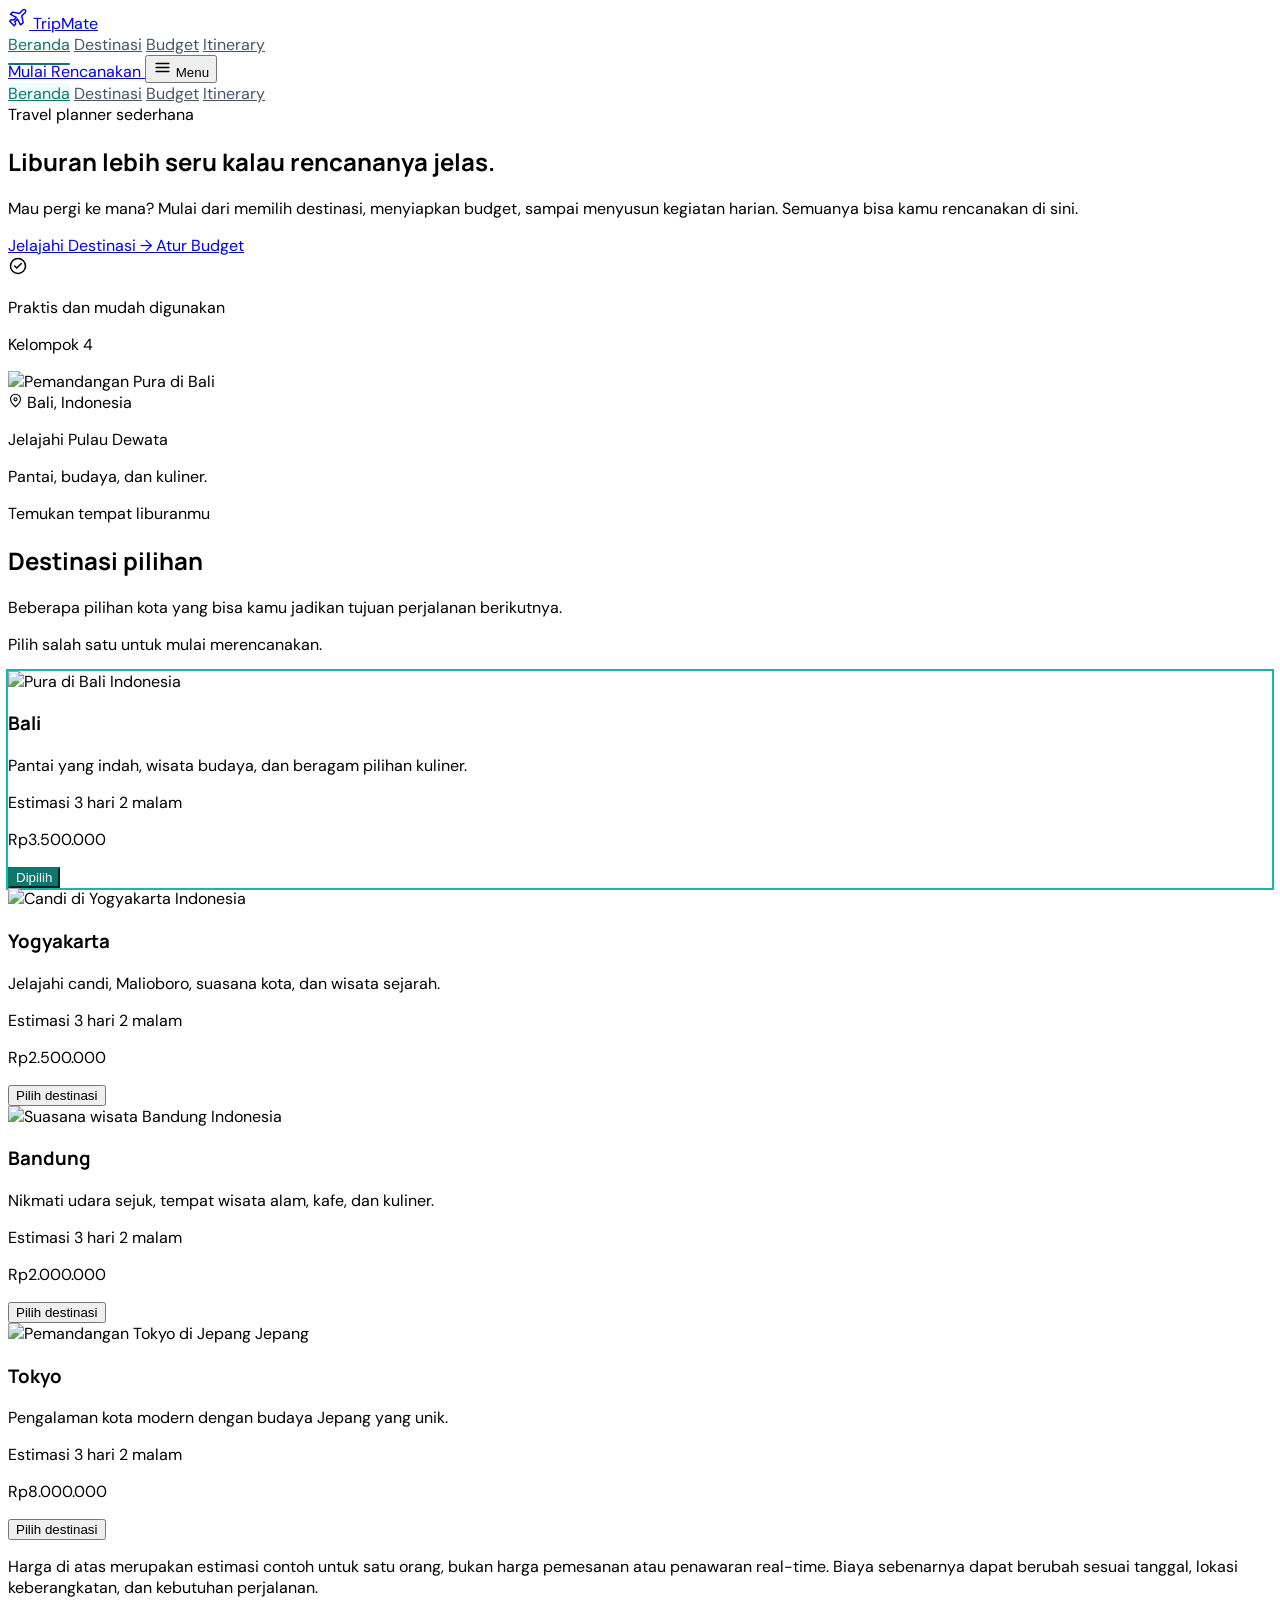
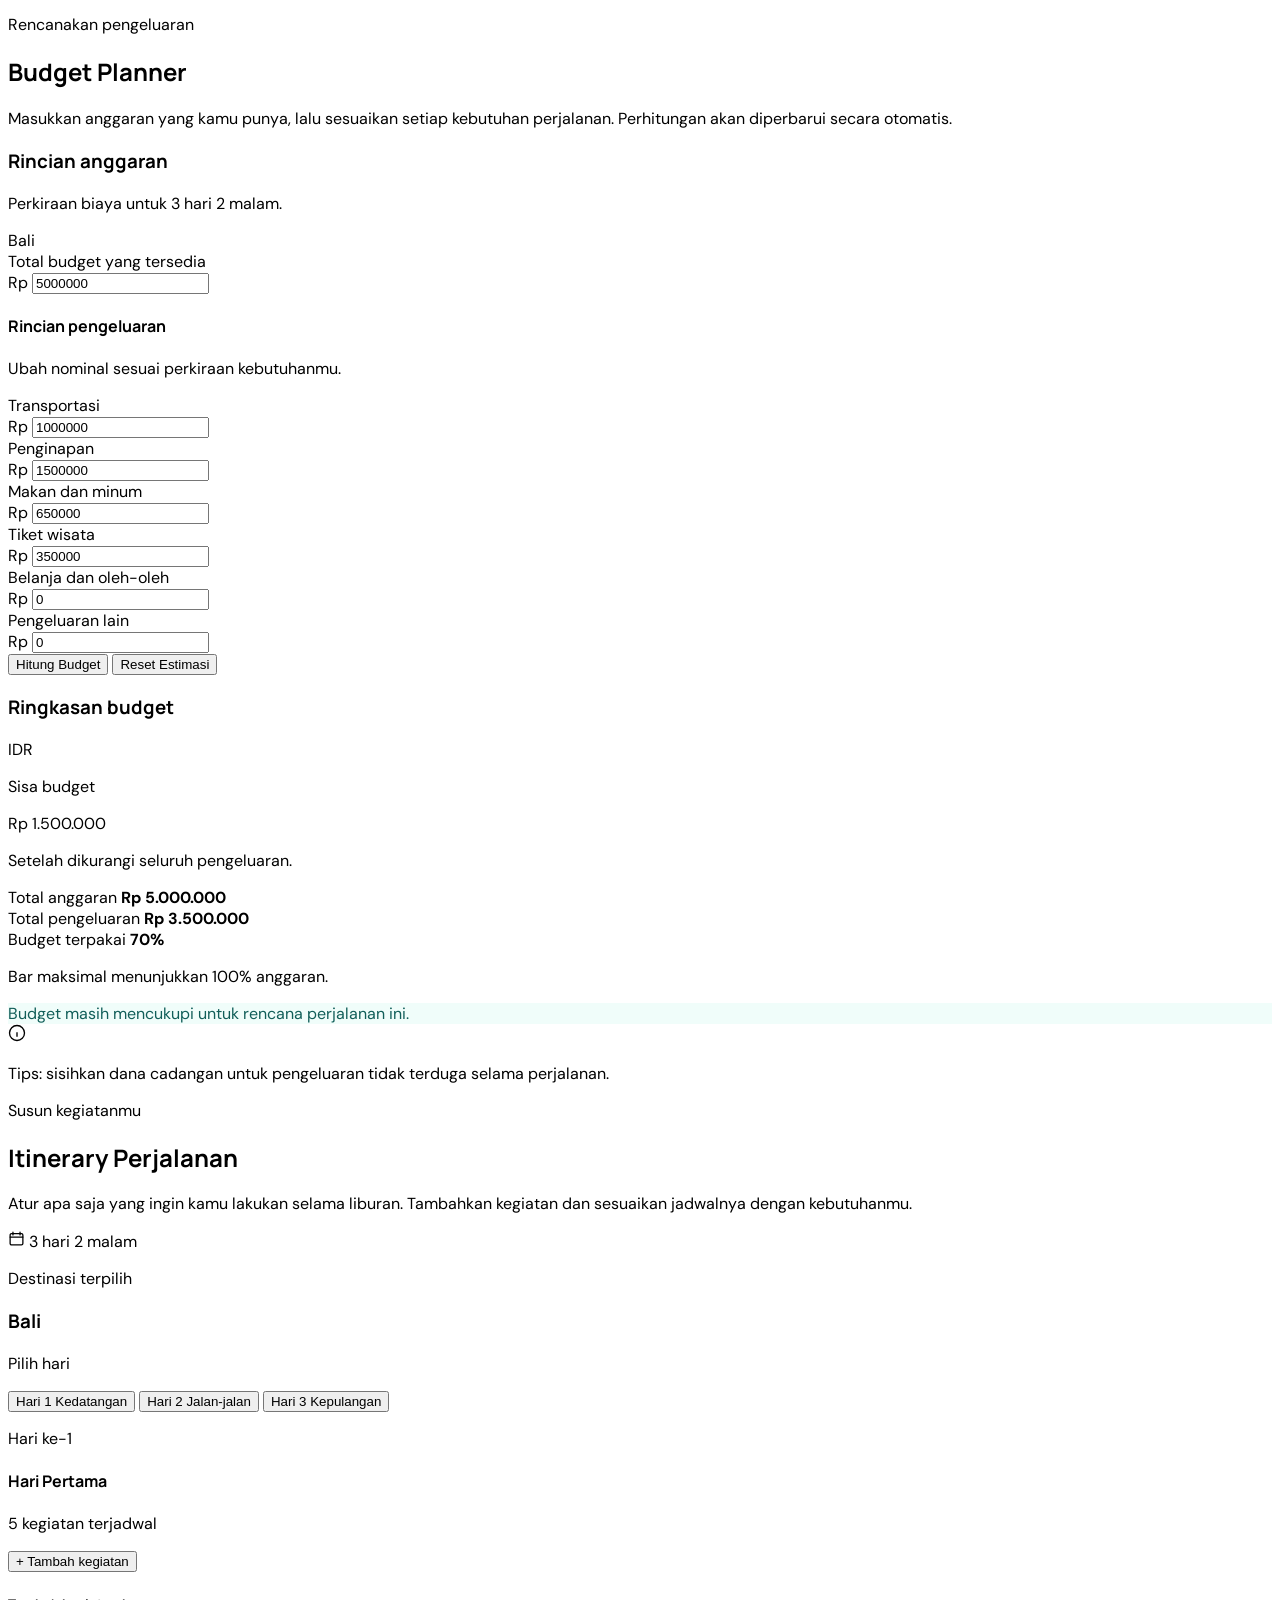
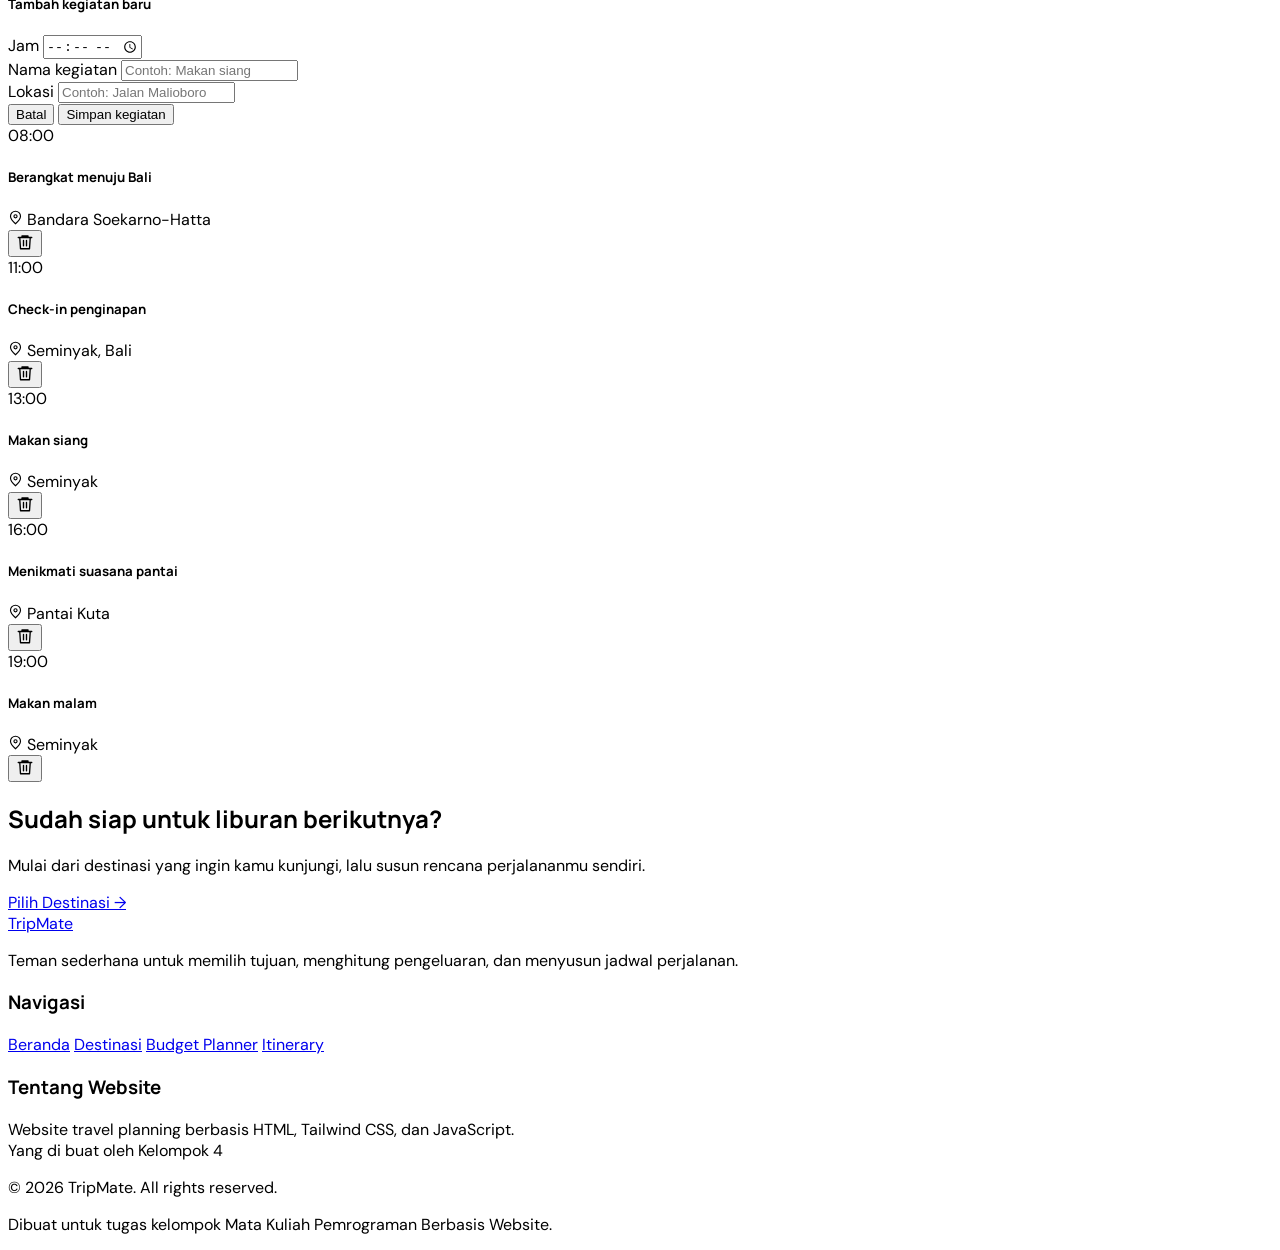
==== view/index.html @ adc34879 "segini dulu" ====
<!doctype html>
<html lang="id">
  <head>
    <meta charset="UTF-8" />
    <meta name="viewport" content="width=device-width, initial-scale=1.0" />
    <meta
      name="description"
      content="TripMate membantu kamu memilih destinasi, menghitung anggaran, dan menyusun itinerary liburan."
    />
    <title>TripMate | Rencanakan Liburanmu</title>

    <link rel="preconnect" href="https://fonts.googleapis.com" />
    <link rel="preconnect" href="https://fonts.gstatic.com" crossorigin />
    <link
      href="https://fonts.googleapis.com/css2?family=DM+Sans:wght@400;500;600;700&family=Manrope:wght@400;500;600;700;800&display=swap"
      rel="stylesheet"
    />

    <script src="https://cdn.jsdelivr.net/npm/@tailwindcss/browser@4"></script>
    <link rel="stylesheet" href="../style/style.css" />
    <script type="module" src="../script/script.js"></script>
  </head>
  <body class="bg-white text-slate-800 antialiased">
    <header
      class="sticky top-0 z-50 border-b border-slate-100 bg-white/95 backdrop-blur-md"
    >
      <div
        class="mx-auto flex h-18 max-w-7xl items-center justify-between px-5 sm:px-8 lg:px-10"
      >
        <a
          href="#home"
          class="flex items-center gap-2.5 text-xl font-extrabold tracking-tight text-slate-900"
        >
          <span
            class="flex h-9 w-9 items-center justify-center rounded-xl bg-teal-700 text-white"
          >
            <svg
              xmlns="http://www.w3.org/2000/svg"
              width="21"
              height="21"
              viewBox="0 0 24 24"
              fill="none"
              stroke="currentColor"
              stroke-width="1.8"
              stroke-linecap="round"
              stroke-linejoin="round"
            >
              <path
                d="M17.8 19.2 16 11l4.3-4.3a2.1 2.1 0 0 0-3-3L13 8l-8.2-1.8L2 9l7.2 3.8L6 16l-3-.5L1 17.5 6.5 23l2-2-1-3 3.2-3.2 3.8 7.2z"
                transform="translate(1 -1) scale(.92)"
              />
            </svg>
          </span>
          Trip<span class="text-teal-700">Mate</span>
        </a>

        <nav
          class="hidden items-center gap-9 md:flex"
          aria-label="Navigasi utama"
        >
          <a
            href="#home"
            class="nav-link text-sm font-semibold"
            aria-current="page"
            >Beranda</a
          >
          <a href="#destinasi" class="nav-link text-sm font-medium"
            >Destinasi</a
          >
          <a href="#budget" class="nav-link text-sm font-medium">Budget</a>
          <a href="#itinerary" class="nav-link text-sm font-medium"
            >Itinerary</a
          >
        </nav>

        <a
          href="#destinasi"
          class="hidden rounded-lg bg-teal-700 px-5 py-2.5 text-sm font-semibold text-white transition-colors duration-200 hover:bg-teal-800 md:inline-flex"
        >
          Mulai Rencanakan
        </a>

        <button
          id="menuButton"
          type="button"
          aria-label="Buka menu navigasi"
          aria-controls="mobileMenu"
          aria-expanded="false"
          class="inline-flex items-center gap-2 rounded-lg border border-slate-200 px-3 py-2 text-sm font-semibold text-slate-700 md:hidden"
        >
          <svg
            xmlns="http://www.w3.org/2000/svg"
            width="19"
            height="19"
            viewBox="0 0 24 24"
            fill="none"
            stroke="currentColor"
            stroke-width="2"
            stroke-linecap="round"
          >
            <path d="M4 7h16M4 12h16M4 17h16" />
          </svg>
          <span id="menuButtonLabel">Menu</span>
        </button>
      </div>

      <nav
        id="mobileMenu"
        aria-label="Navigasi mobile"
        class="hidden border-t border-slate-100 bg-white px-5 py-4 md:hidden"
      >
        <div class="flex flex-col gap-1">
          <a
            href="#home"
            class="mobile-link rounded-lg px-3 py-3 text-sm font-semibold"
            aria-current="page"
            >Beranda</a
          >
          <a
            href="#destinasi"
            class="mobile-link rounded-lg px-3 py-3 text-sm font-semibold"
            >Destinasi</a
          >
          <a
            href="#budget"
            class="mobile-link rounded-lg px-3 py-3 text-sm font-semibold"
            >Budget</a
          >
          <a
            href="#itinerary"
            class="mobile-link rounded-lg px-3 py-3 text-sm font-semibold"
            >Itinerary</a
          >
        </div>
      </nav>
    </header>

    <main>
      <section id="home" class="bg-[#f8faf9]">
        <div
          class="mx-auto grid max-w-7xl items-center gap-12 px-5 py-14 sm:px-8 md:py-20 lg:grid-cols-2 lg:gap-16 lg:px-10 lg:py-24"
        >
          <div>
            <div
              class="mb-6 inline-flex items-center gap-2 rounded-full border border-teal-100 bg-teal-50 px-4 py-2 text-xs font-semibold text-teal-800"
            >
              Travel planner sederhana
            </div>

            <h1
              class="max-w-xl text-4xl leading-[1.18] font-extrabold tracking-tight text-slate-900 sm:text-5xl lg:text-[58px]"
            >
              Liburan lebih seru kalau rencananya
              <span class="text-teal-700">jelas.</span>
            </h1>

            <p class="mt-6 max-w-lg text-base leading-8 text-slate-600">
              Mau pergi ke mana? Mulai dari memilih destinasi, menyiapkan
              budget, sampai menyusun kegiatan harian. Semuanya bisa kamu
              rencanakan di sini.
            </p>

            <div class="mt-8 flex flex-col gap-3 sm:flex-row">
              <a
                href="#destinasi"
                class="inline-flex items-center justify-center gap-3 rounded-lg bg-teal-700 px-6 py-3.5 text-sm font-semibold text-white transition hover:bg-teal-800"
              >
                Jelajahi Destinasi
                <span aria-hidden="true">→</span>
              </a>

              <a
                href="#budget"
                class="inline-flex items-center justify-center rounded-lg border border-slate-300 bg-white px-6 py-3.5 text-sm font-semibold text-slate-700 transition hover:border-teal-500 hover:text-teal-700"
              >
                Atur Budget
              </a>
            </div>

            <div
              class="mt-10 flex items-start gap-3 border-t border-slate-200 pt-6"
            >
              <span
                class="flex h-10 w-10 shrink-0 items-center justify-center rounded-full bg-white text-teal-700 shadow-sm"
              >
                <svg
                  xmlns="http://www.w3.org/2000/svg"
                  width="20"
                  height="20"
                  viewBox="0 0 24 24"
                  fill="none"
                  stroke="currentColor"
                  stroke-width="1.8"
                  stroke-linecap="round"
                  stroke-linejoin="round"
                >
                  <circle cx="12" cy="12" r="9" />
                  <path d="m8 12 2.5 2.5L16 9" />
                </svg>
              </span>
              <div>
                <p class="text-sm font-semibold text-slate-800">
                  Praktis dan mudah digunakan
                </p>
                <p class="mt-1 text-sm leading-6 text-slate-500">Kelompok 4</p>
              </div>
            </div>
          </div>

          <div class="relative">
            <img
              src="https://images.unsplash.com/photo-1537996194471-e657df975ab4?auto=format&fit=crop&w=1200&q=85"
              alt="Pemandangan Pura di Bali"
              class="h-[340px] w-full rounded-2xl object-cover shadow-lg sm:h-[460px] lg:h-[530px]"
            />

            <div
              class="absolute right-4 bottom-4 left-4 rounded-xl border border-white/70 bg-white/95 p-4 shadow-lg backdrop-blur-sm sm:right-auto sm:bottom-7 sm:left-7 sm:min-w-64 sm:p-5"
            >
              <div
                class="flex items-center gap-2 text-xs font-medium text-slate-500"
              >
                <svg
                  xmlns="http://www.w3.org/2000/svg"
                  width="15"
                  height="15"
                  viewBox="0 0 24 24"
                  fill="none"
                  stroke="currentColor"
                  stroke-width="1.8"
                >
                  <path d="M20 10c0 5-8 12-8 12S4 15 4 10a8 8 0 1 1 16 0Z" />
                  <circle cx="12" cy="10" r="2.5" />
                </svg>
                Bali, Indonesia
              </div>
              <p class="mt-2 text-lg font-bold text-slate-900">
                Jelajahi Pulau Dewata
              </p>
              <p class="mt-1 text-sm text-slate-500">
                Pantai, budaya, dan kuliner.
              </p>
            </div>
          </div>
        </div>
      </section>

      <div id="destinasi-slot"></div>
      <div id="budget-slot"></div>
      <div id="itinerary-slot"></div>
    </main>

    <footer class="border-t border-slate-200 bg-white">
      <div
        class="mx-auto grid max-w-7xl gap-9 px-5 py-12 sm:grid-cols-2 sm:px-8 lg:grid-cols-[1.7fr_1fr_1fr] lg:px-10"
      >
        <div>
          <a
            href="#home"
            class="text-xl font-extrabold tracking-tight text-slate-900"
          >
            Trip<span class="text-teal-700">Mate</span>
          </a>
          <p class="mt-4 max-w-sm text-sm leading-7 text-slate-500">
            Teman sederhana untuk memilih tujuan, menghitung pengeluaran, dan
            menyusun jadwal perjalanan.
          </p>
        </div>

        <div>
          <h3 class="mb-4 text-sm font-bold text-slate-800">Navigasi</h3>
          <div class="flex flex-col gap-3">
            <a
              href="#home"
              class="w-fit text-sm text-slate-500 hover:text-teal-700"
              >Beranda</a
            >
            <a
              href="#destinasi"
              class="w-fit text-sm text-slate-500 hover:text-teal-700"
              >Destinasi</a
            >
            <a
              href="#budget"
              class="w-fit text-sm text-slate-500 hover:text-teal-700"
              >Budget Planner</a
            >
            <a
              href="#itinerary"
              class="w-fit text-sm text-slate-500 hover:text-teal-700"
              >Itinerary</a
            >
          </div>
        </div>

        <div>
          <h3 class="mb-4 text-sm font-bold text-slate-800">Tentang Website</h3>
          <p class="text-sm leading-7 text-slate-500">
            Website travel planning berbasis HTML, Tailwind CSS, dan JavaScript.
            <br />
            Yang di buat oleh Kelompok 4
          </p>
        </div>
      </div>

      <div class="border-t border-slate-100">
        <div
          class="mx-auto flex max-w-7xl flex-col justify-between gap-3 px-5 py-5 text-xs text-slate-500 sm:flex-row sm:px-8 lg:px-10"
        >
          <p>
            © <span id="currentYear">2026</span> TripMate. All rights reserved.
          </p>
          <p>
            Dibuat untuk tugas kelompok Mata Kuliah Pemrograman Berbasis
            Website.
          </p>
        </div>
      </div>
    </footer>

    <button
      id="backToTop"
      type="button"
      class="back-to-top"
      aria-label="Kembali ke atas"
      title="Kembali ke atas"
      aria-hidden="true"
      tabindex="-1"
    >
      <svg
        xmlns="http://www.w3.org/2000/svg"
        width="20"
        height="20"
        viewBox="0 0 24 24"
        fill="none"
        stroke="currentColor"
        stroke-width="2"
        stroke-linecap="round"
        stroke-linejoin="round"
        aria-hidden="true"
      >
        <path d="m6 15 6-6 6 6" />
      </svg>
    </button>

    <div
      id="toast"
      role="status"
      aria-live="polite"
      class="fixed right-5 bottom-5 z-[100] hidden max-w-sm rounded-lg bg-slate-900 px-5 py-3.5 text-sm font-medium text-white shadow-xl"
    >
      <span id="toastMessage"></span>
    </div>
  </body>
</html>
---- style/style.css ----
html {
  scroll-behavior: smooth;
  scroll-padding-top: 90px;
}

body {
  font-family: "DM Sans", sans-serif;
}

h1,
h2,
h3,
h4,
h5,
h6 {
  font-family: "Manrope", sans-serif;
}

input[type="number"] {
  appearance: textfield;
  -moz-appearance: textfield;
}

input[type="number"]::-webkit-inner-spin-button,
input[type="number"]::-webkit-outer-spin-button {
  -webkit-appearance: none;
  margin: 0;
}

::selection {
  background-color: #ccfbf1;
  color: #115e59;
}

.nav-link {
  position: relative;
  display: inline-flex;
  align-items: center;
  color: #475569;
  transition: color 220ms ease;
}

.nav-link::after {
  content: "";
  position: absolute;
  right: 0;
  bottom: -10px;
  left: 0;
  height: 2px;
  background-color: #0f766e;
  border-radius: 999px;
  transform: scaleX(0);
  transform-origin: center;
  transition: transform 240ms ease;
}

.nav-link:hover,
.nav-link:focus-visible,
.nav-link[aria-current="page"] {
  color: #0f766e;
}

.nav-link:hover::after,
.nav-link:focus-visible::after,
.nav-link[aria-current="page"]::after {
  transform: scaleX(1);
}

.mobile-link {
  color: #475569;
  transition:
    color 220ms ease,
    background-color 220ms ease;
}

.mobile-link:hover,
.mobile-link:focus-visible,
.mobile-link[aria-current="page"] {
  color: #0f766e;
  background-color: #f0fdfa;
}

.destination-card.is-selected {
  border-color: #5eead4;
  box-shadow: 0 0 0 2px #14b8a6;
}

.choose-destination.is-selected {
  background-color: #0f766e;
  border-color: #0f766e;
  color: #ffffff;
}

.choose-destination.is-selected:hover {
  background-color: #115e59;
}

.budget-status.is-safe {
  border-color: #ccfbf1;
  background-color: #f0fdfa;
  color: #115e59;
}

.budget-status.is-warning {
  border-color: #fde68a;
  background-color: #fffbeb;
  color: #92400e;
}

.budget-status.is-danger {
  border-color: #fecdd3;
  background-color: #fff1f2;
  color: #9f1239;
}

#summaryRemaining.is-negative {
  color: #be123c;
}

@view-transition {
  navigation: auto;
}

::view-transition-old(root),
::view-transition-new(root) {
  animation-duration: 180ms;
  animation-timing-function: ease-in-out;
}

.back-to-top {
  position: fixed;
  right: 24px;
  bottom: 24px;
  z-index: 90;
  display: flex;
  width: 46px;
  height: 46px;
  align-items: center;
  justify-content: center;
  border: 1px solid #cbd5e1;
  border-radius: 12px;
  background-color: #ffffff;
  color: #0f766e;
  box-shadow: 0 4px 16px rgba(15, 23, 42, 0.12);
  cursor: pointer;
  opacity: 0;
  visibility: hidden;
  pointer-events: none;
  transform: translateY(10px);
  transition:
    opacity 200ms ease,
    visibility 200ms ease,
    transform 200ms ease,
    color 200ms ease,
    background-color 200ms ease,
    border-color 200ms ease,
    box-shadow 200ms ease;
}

.back-to-top.is-visible {
  opacity: 1;
  visibility: visible;
  pointer-events: auto;
  transform: translateY(0);
}

.back-to-top:hover {
  color: #ffffff;
  background-color: #0f766e;
  border-color: #0f766e;
  box-shadow: 0 6px 20px rgba(15, 118, 110, 0.18);
}

.back-to-top:focus-visible {
  outline: 3px solid #99f6e4;
  outline-offset: 3px;
}

@media (max-width: 640px) {
  .back-to-top {
    right: 16px;
    bottom: 16px;
    width: 44px;
    height: 44px;
  }
}

@media (prefers-reduced-motion: reduce) {
  html {
    scroll-behavior: auto;
  }

  .nav-link,
  .nav-link::after,
  .mobile-link,
  .back-to-top {
    transition-duration: 0ms;
  }

  ::view-transition-old(root),
  ::view-transition-new(root) {
    animation-duration: 0ms;
  }
}
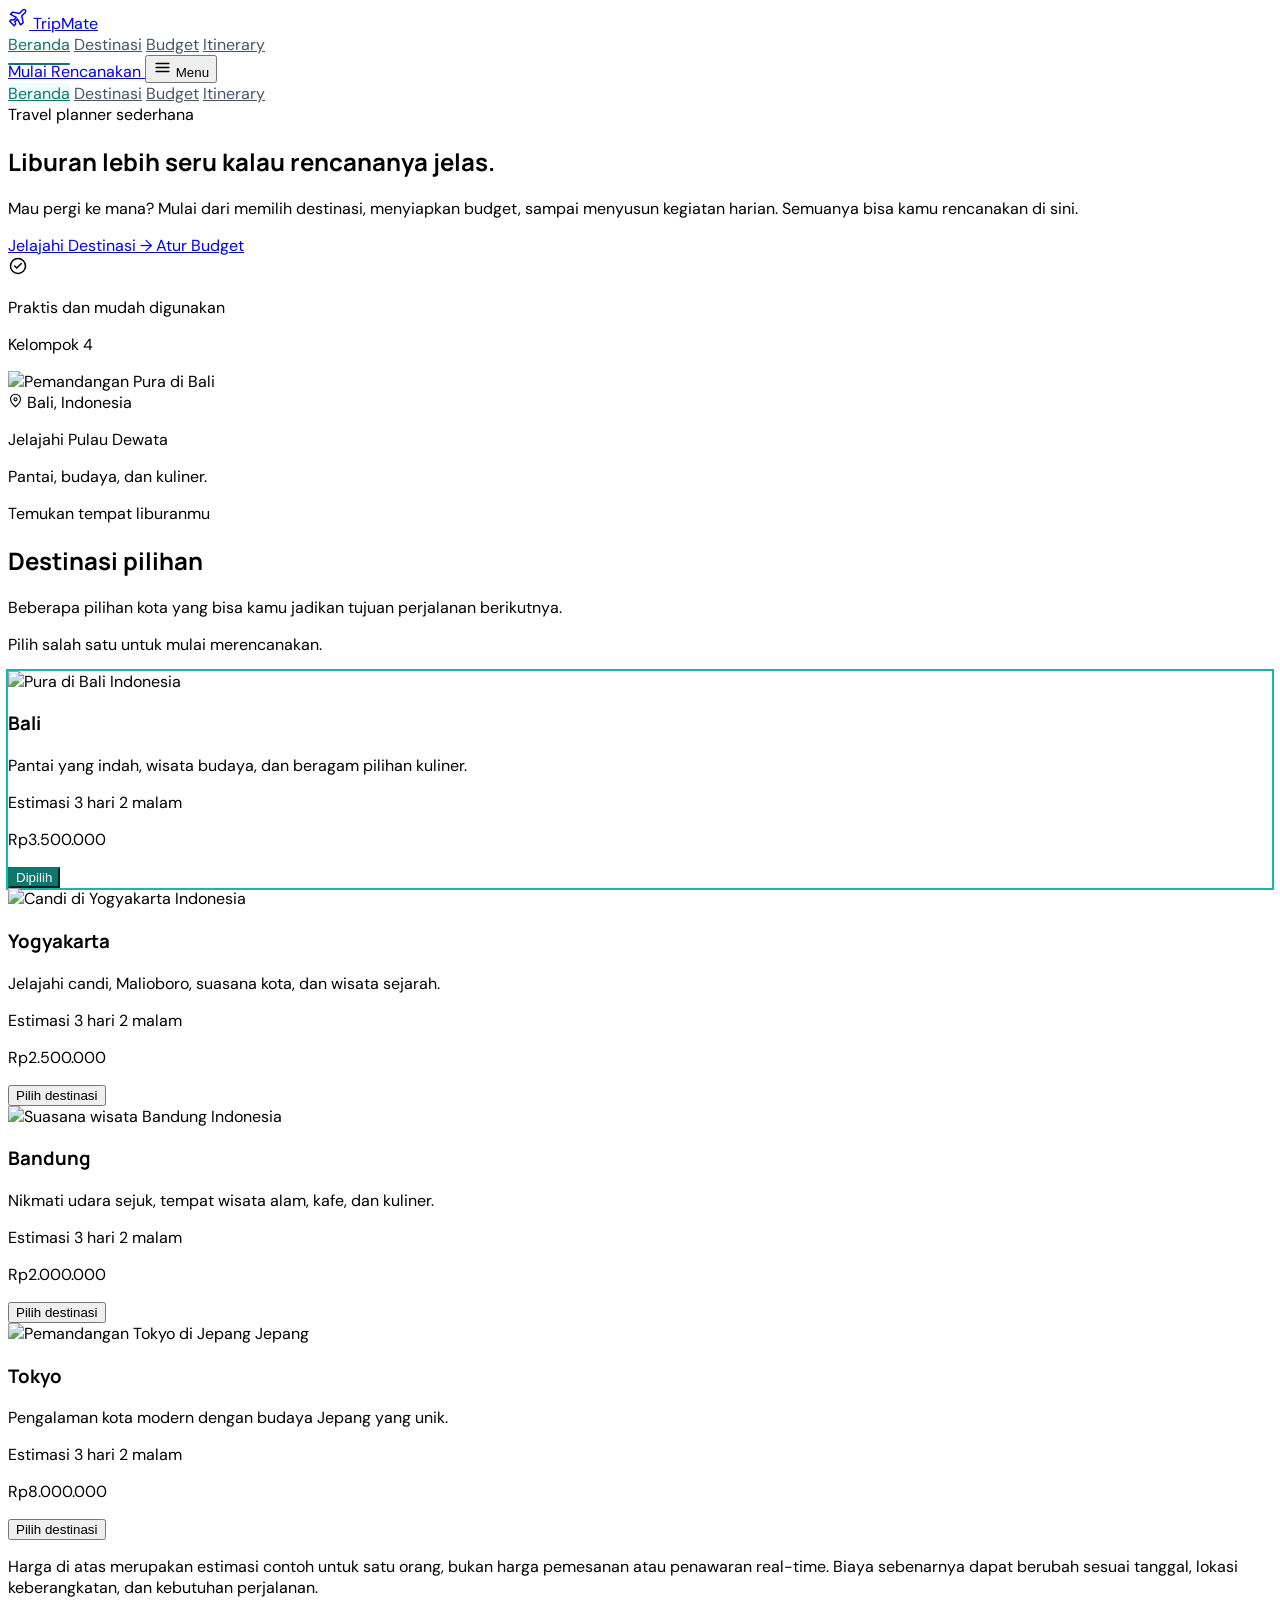
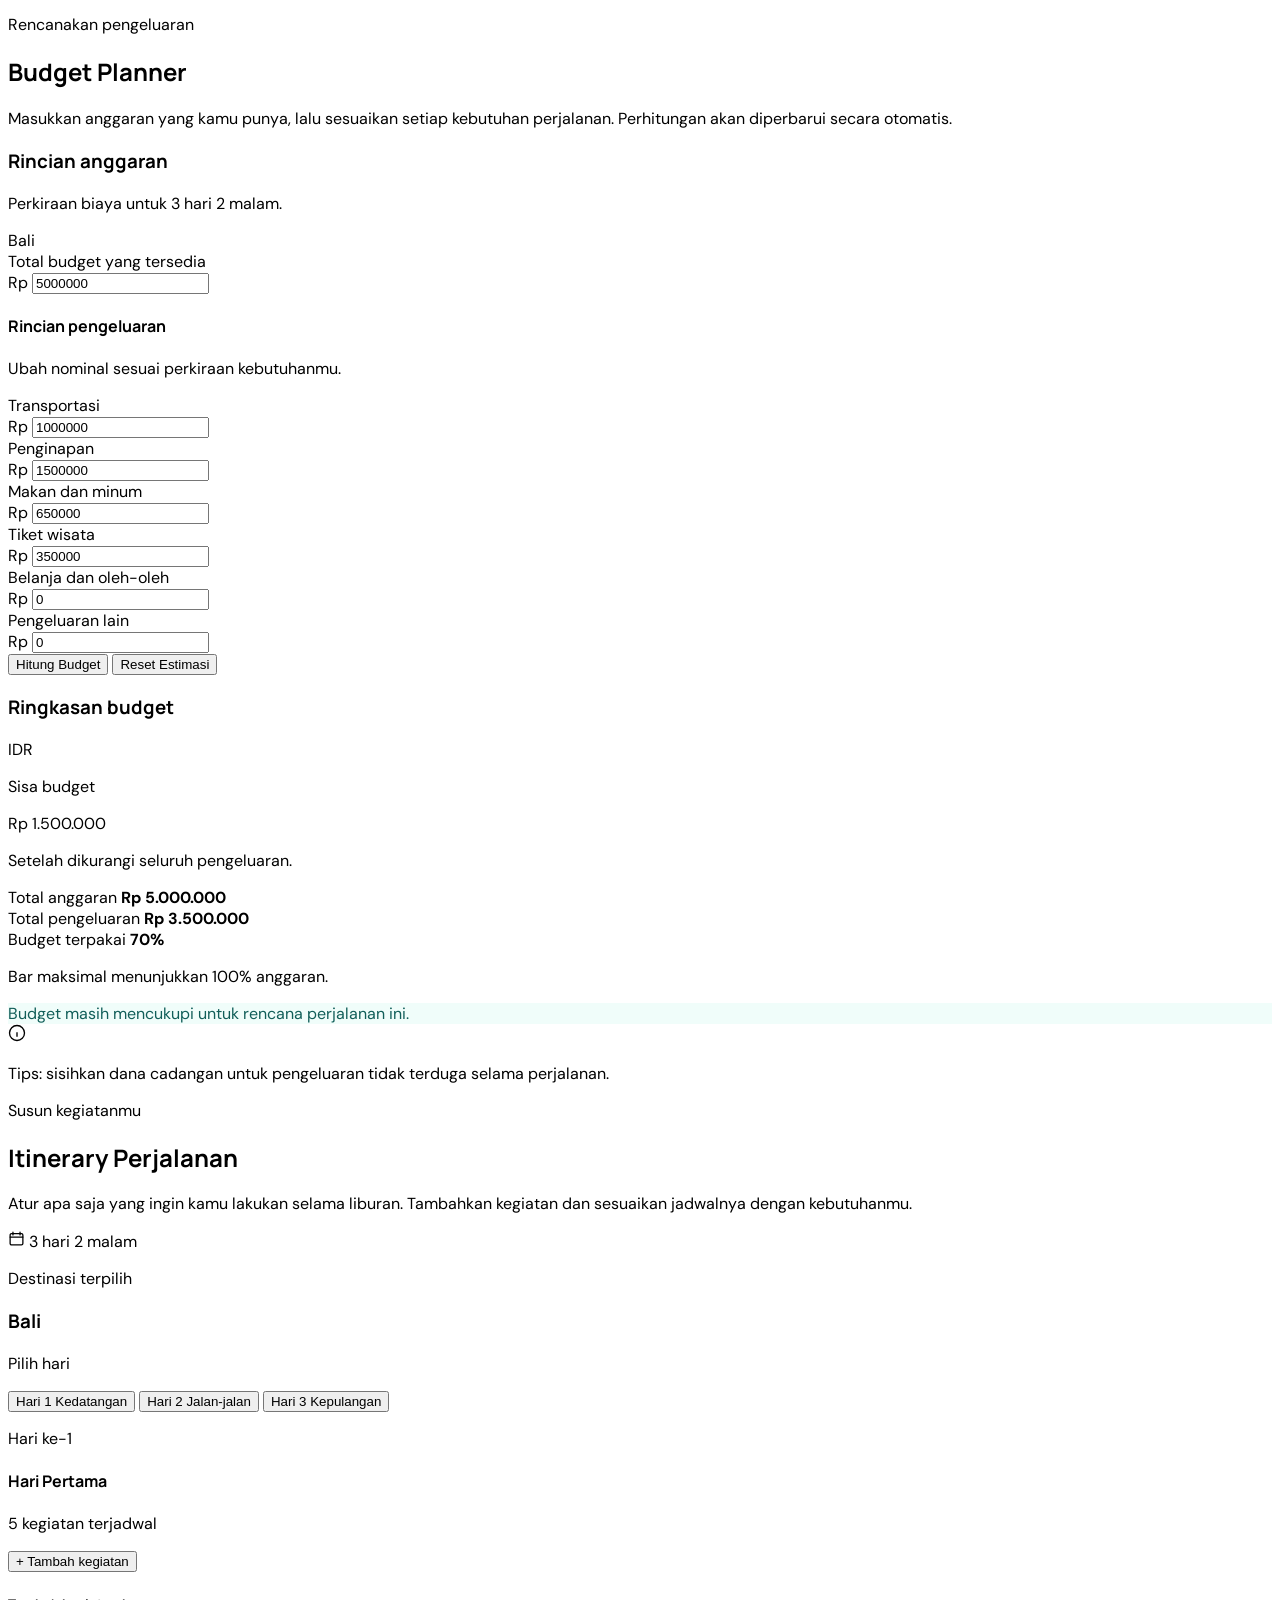
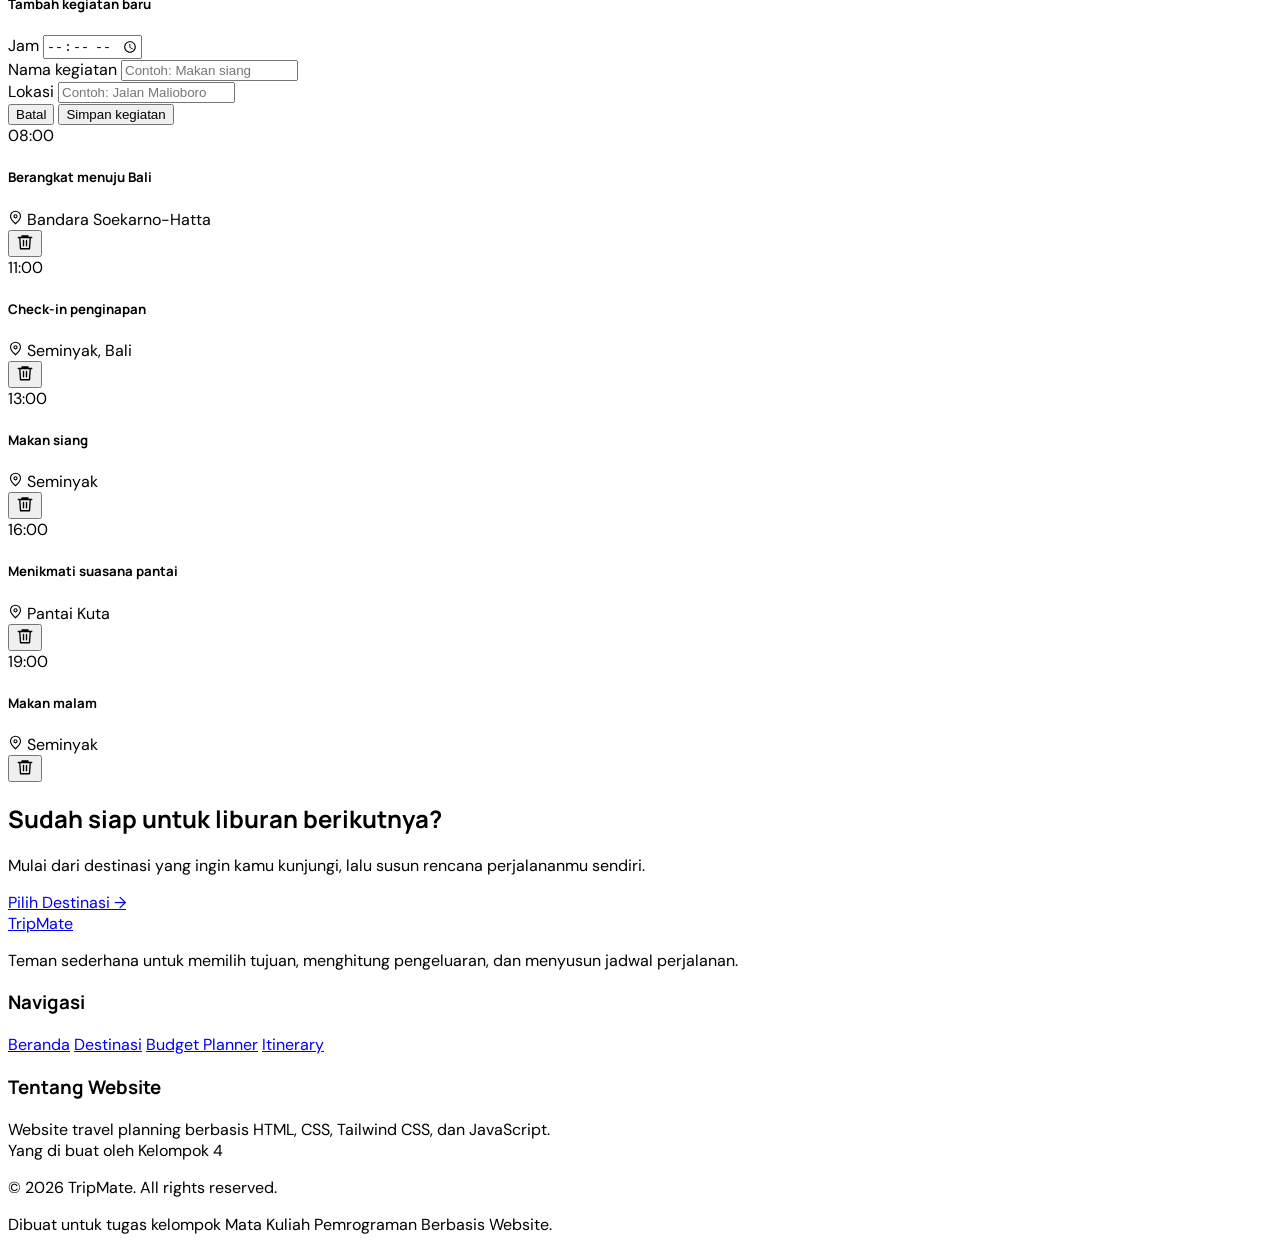
==== commit e3d531b9: "nambah teks" ====
--- a/view/index.html
+++ b/view/index.html
@@ -296,7 +296,8 @@
         <div>
           <h3 class="mb-4 text-sm font-bold text-slate-800">Tentang Website</h3>
           <p class="text-sm leading-7 text-slate-500">
-            Website travel planning berbasis HTML, Tailwind CSS, dan JavaScript.
+            Website travel planning berbasis HTML, CSS, Tailwind CSS, dan
+            JavaScript.
             <br />
             Yang di buat oleh Kelompok 4
           </p>
